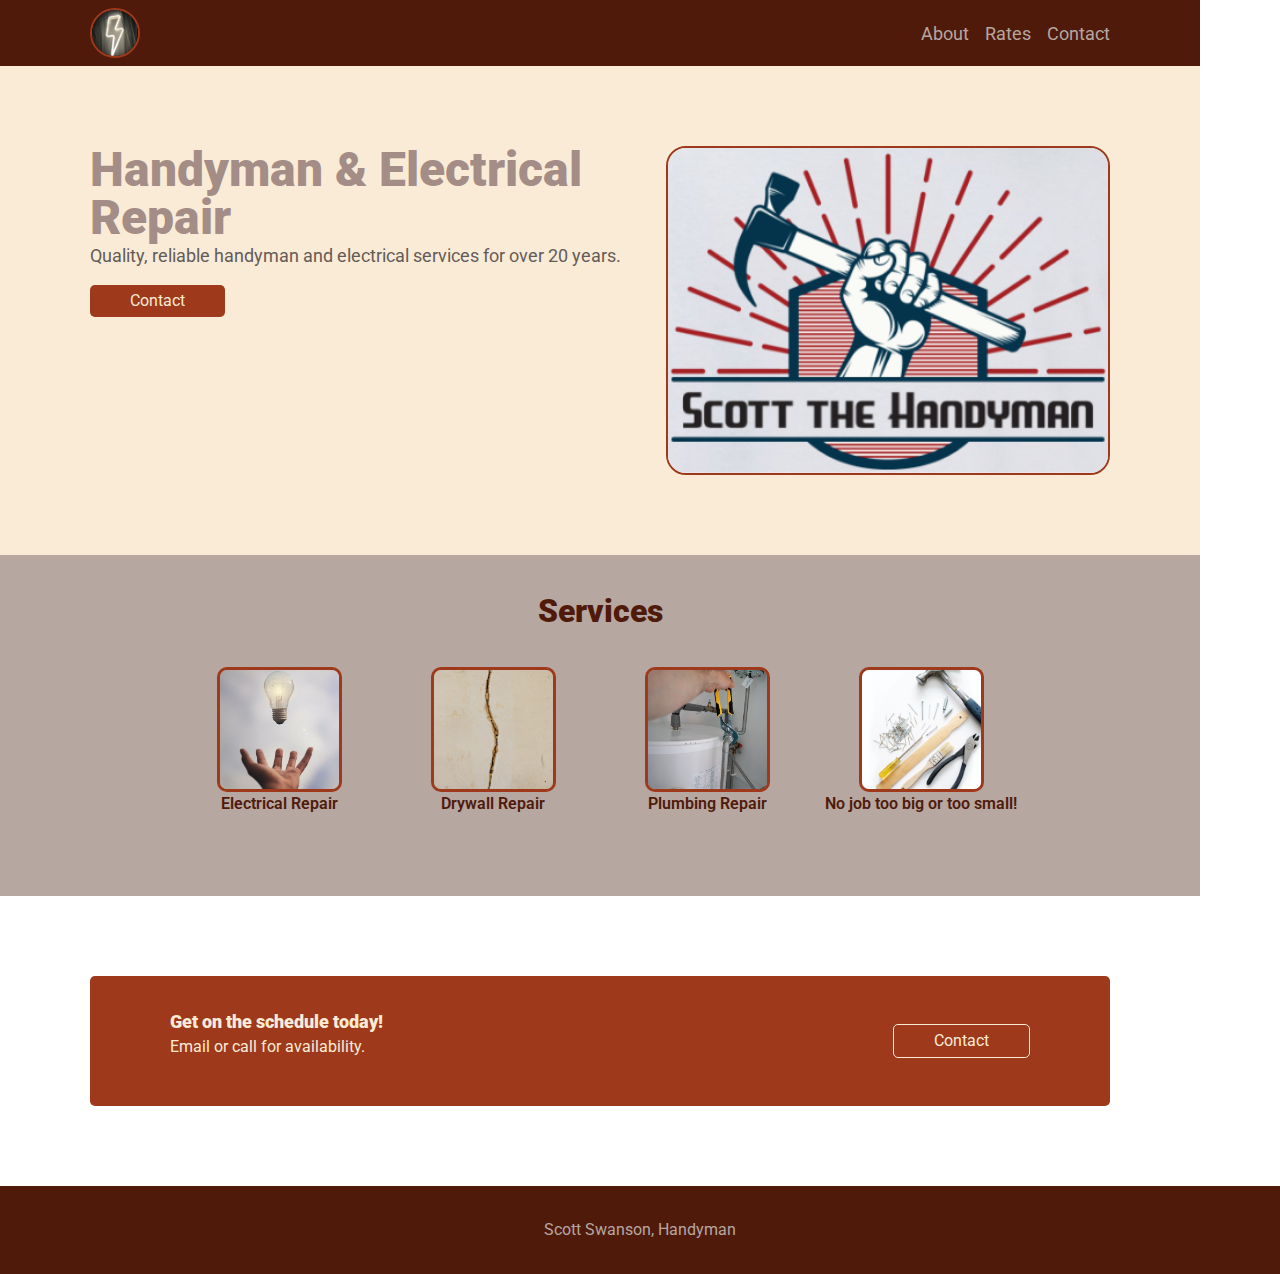
==== index.html @ 8b77b01d "Initial commit" ====
<!DOCTYPE html>
<html lang="en">
<head>
    <meta charset="UTF-8">
    <meta http-equiv="X-UA-Compatible" content="IE=edge">
    <meta name="viewport" content="width=device-width, initial-scale=1.0">
    <title>Odin Landing Page Project</title>
    <link rel="stylesheet" href="styles.css">
    <link rel="preconnect" href="https://fonts.googleapis.com">
<link rel="preconnect" href="https://fonts.gstatic.com" crossorigin>
<link href="https://fonts.googleapis.com/css2?family=Roboto:ital,wght@0,100;0,400;0,900;1,100&display=swap" rel="stylesheet">
</head>
<body>
    <div class="header container">
        <div class="header_content content">
            <img src="images/simone-secci-WNLzDp4elWs-unsplash.jpg" alt="a neon lightning bolt" class="logo"> <!--header logo -->
            <a href="#" class="one">About</a>
            <a href="#" class="two">Rates</a>
            <a href="#" class="three">Contact</a>
        </div>
    </div>
    <div class="section-one container">
        <div class="section-one_content content">
            <div class="section-one_info">
                <h1>Handyman & Electrical Repair</h1>
                <p class="section-one_text">Quality, reliable handyman and electrical services for over 20 years.</p>
                <button>Contact</button>
            </div>
            <img class="section-one_image " src="images/Main.png" alt="hand holding a hammer with a sunburst and a striped badge behind it">
        </div>
    </div>
    <div class="section-two container">
        <div class="section-two_content smaller-content">
            <h2 class="section-two_header">Services</h2>
            <div class="images">
                <div class="images-box">
                    <img class="services" src="images/junior-ferreira-7esRPTt38nI-unsplash (1).jpg" alt="an open hand under a floating lightbulb">
                    <p class="services-text">Electrical Repair</p>
                </div>
                <div class="images-box">
                    <img class="services" src="images/brina-blum-nqttZgQZFyc-unsplash.jpg" alt="cracked wall">
                    <p class="services-text">Drywall Repair</p>
                </div>
                <div class="images-box">
                    <img class="services" src="images/marian-florinel-condruz-C-oYJoIfgCs-unsplash.jpg" alt="hand holding a wrench to pipes">
                    <p class="services-text">Plumbing Repair</p>
                </div>
                <div class="images-box">
                    <img class="services" src="images/julie-molliver-Z3vFp7szCAY-unsplash.jpg" alt="Hammer, screwdriver, paintbrush, wire clippers and nails">
                    <p class="services-text">No job too big or too small!</p>
                </div>
            </div>
        </div>
    </div>
    <div class="section-three container">
        <div class="section-three_content content">
            <div class="cta">
                <p class="cta-header">Get on the schedule today!</p>
                <p>Email or call for availability.</p>
            </div>
            <button class="cta-button">Contact</button>
                </div>
        </div>
    <footer>
        <p>Scott Swanson, Handyman</p>
    </footer>
</body>
</html>
---- styles.css ----
/* Reset */
*, *::before, *::after {
    box-sizing: border-box;
  }
  * {
    margin: 0;
  }
  html, body {
    height: 100%;
  }
  body {
    line-height: 1.5;
    -webkit-font-smoothing: antialiased;
  }
  img, picture, video, canvas, svg {
    display: block;
    max-width: 100%;
  }
  input, button, textarea, select {
    font: inherit;
  }
  p, h1, h2, h3, h4, h5, h6 {
    overflow-wrap: break-word;
  }

/* Variables */

  :root {
    --clr-dark: #501a0b; 
    --clr-mid: #645b57; 
    --clr-light: #a48d86; 
    --clr-lighter: #b6a7a0;
    --clr-lightest: #faebd7;
    --clr-accent: #9e391b;
  }

  /* Styling */

  body {
    /* display: flex;
    flex-direction: column; */
    margin: 0 auto;
    font-family: 'Roboto', sans-serif;
  }

  .container {
    max-width: 1200px;
  }

  .content {
   width: 85%;
   margin: 0 auto;
  }

  .smaller-content {
    width: 70%;
    margin: 0 auto;
  }

  .header, 
  footer,
  a {
    background-color: var(--clr-dark);
    color: var(--clr-lighter);
  }

  .logo {
    width: 50px;
    height: 50px;
    border: 2px solid var(--clr-accent);
    border-radius: 100%;
  }

  a {
    text-decoration: none;
    font-size: 1.125rem;
    color: var(--clr-lighter);
  }

  a:hover {
    color: var(--clr-accent);
  }

  .header_content {
    display: flex;
    justify-content: space-between;
    gap: 1rem;
    align-items: center;
    padding: .5rem 0;
  }

  .one {
    margin-left: auto;
  }

  .section-one {
   background-color: var(--clr-lightest);
    padding: 5rem 0;
    color: var(--clr-light);
  }

  .section-one_content {
    display: flex;
    gap: 1rem;
  }

  h1 {
    font-size: 3rem;
    font-weight: 900;
    line-height: 1;
  }

  .section-one_text {
    font-size: 1.125rem;
    color: var(--clr-mid);
    padding-bottom: 1rem;
  }

  .section-one_image {
    border: 2px solid var(--clr-accent);
    border-radius: 20px;
    width: 50%;
  }

  button {
    background-color: var(--clr-accent);
    border: none;
    color: var(--clr-lightest);
    padding: .25rem 2.5rem;
    border-radius: 5px;
  } 

  button:hover {
    background-color: var(--clr-dark);
    color: var(--clr-accent);
    opacity: 90%;
  }

  .section-two {
    background-color: var(--clr-lighter);
    text-align: center;
    padding-bottom: 5rem;
  }

  .section-two_header {
    padding: 2rem;
    font-size: 2rem;
    font-weight: 900;
    color: var(--clr-dark);
  }

  .images {
    display: flex;
    justify-content: space-between;
    gap: 1rem;
  }

  .images-box {
    display: flex;
    flex-direction: column;
    align-items: center;
    flex: 1;
   }

  .services {
    object-fit: cover;
    width: 125px;
    height: 125px;
    border: 3px solid var(--clr-accent);
    border-radius: 10px;
  }

  .services-text {
    font-size: 1rem;
    font-weight: 600;
    color: var(--clr-dark);
  }

  .section-three {
    padding: 5rem 0;
  }

  .section-three_content {
    background-color: var(--clr-accent);
    color: var(--clr-lightest);
    border-radius: 5px;
    display: flex;
    padding: 2rem 5rem;
    justify-content: space-between;
  }

  .cta-header {
    font-size: 1.125rem;
    font-weight: 900;
  }

  .cta-button {
    border: 1px solid var(--clr-lightest);
    margin: 1rem 0;
  }

  footer {
    margin-top: auto;
    padding: 2rem;
    text-align: center;
  }

  @media (max-width: 650px) {
  .section-one_content,
  .images, 
  .section-three_content {
    flex-direction: column;
  }
  .section-one_info {
    text-align: center;
    padding-bottom: 2rem;
  }
  .section-one_image {
    width: 100%;
  }
  .section-three_content {
    align-items: center;
    text-align: center;
    gap: 1rem;
  }
  .cta-header {
    margin-bottom: 1rem;
  }
  }

  @media (max-width: 300px) {
    .header_content {
      flex-direction: column;
    }
    .one {
      margin-left: 0;
    }
    h1 {
      font-size: 2em;
      padding-bottom: .75em;
    }
    .section-two_header {
      font-size: 1rem;
      font-weight: 700;
    }
  }
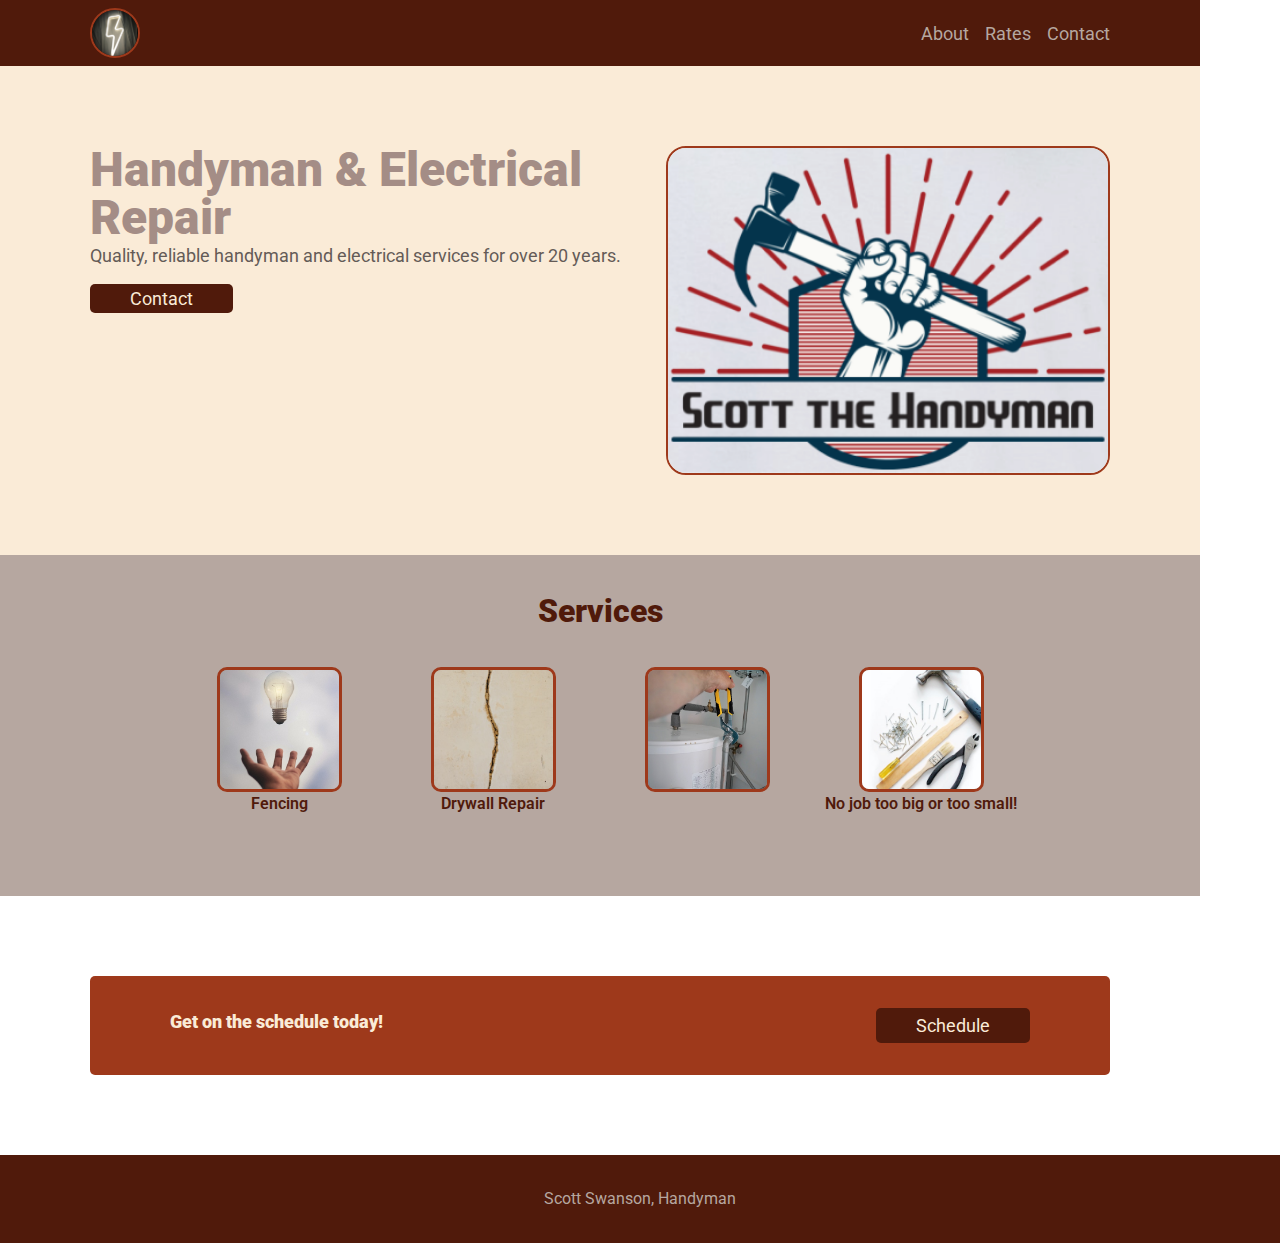
==== commit 103a77a1: "updated contact page with Calendly link and updated buttons to be links to the page" ====
--- a/index.html
+++ b/index.html
@@ -4,7 +4,7 @@
     <meta charset="UTF-8">
     <meta http-equiv="X-UA-Compatible" content="IE=edge">
     <meta name="viewport" content="width=device-width, initial-scale=1.0">
-    <title>Odin Landing Page Project</title>
+    <title>Scott the Handyman Home Page</title>
     <link rel="stylesheet" href="styles.css">
     <link rel="preconnect" href="https://fonts.googleapis.com">
 <link rel="preconnect" href="https://fonts.gstatic.com" crossorigin>
@@ -14,9 +14,9 @@
     <div class="header container">
         <div class="header_content content">
             <img src="images/simone-secci-WNLzDp4elWs-unsplash.jpg" alt="a neon lightning bolt" class="logo"> <!--header logo -->
-            <a href="#" class="one">About</a>
-            <a href="#" class="two">Rates</a>
-            <a href="#" class="three">Contact</a>
+            <a href="about.html" class="one">About</a>
+            <a href="rates.html" class="two">Rates</a>
+            <a href="contact.html" class="three">Contact</a>
         </div>
     </div>
     <div class="section-one container">
@@ -24,7 +24,7 @@
             <div class="section-one_info">
                 <h1>Handyman & Electrical Repair</h1>
                 <p class="section-one_text">Quality, reliable handyman and electrical services for over 20 years.</p>
-                <button>Contact</button>
+                <a href="contact.html" class="cta-button">Contact</a>
             </div>
             <img class="section-one_image " src="images/Main.png" alt="hand holding a hammer with a sunburst and a striped badge behind it">
         </div>
@@ -35,7 +35,7 @@
             <div class="images">
                 <div class="images-box">
                     <img class="services" src="images/junior-ferreira-7esRPTt38nI-unsplash (1).jpg" alt="an open hand under a floating lightbulb">
-                    <p class="services-text">Electrical Repair</p>
+                    <p class="services-text">Fencing</p>
                 </div>
                 <div class="images-box">
                     <img class="services" src="images/brina-blum-nqttZgQZFyc-unsplash.jpg" alt="cracked wall">
@@ -43,7 +43,7 @@
                 </div>
                 <div class="images-box">
                     <img class="services" src="images/marian-florinel-condruz-C-oYJoIfgCs-unsplash.jpg" alt="hand holding a wrench to pipes">
-                    <p class="services-text">Plumbing Repair</p>
+                    <p class="services-text"></p>
                 </div>
                 <div class="images-box">
                     <img class="services" src="images/julie-molliver-Z3vFp7szCAY-unsplash.jpg" alt="Hammer, screwdriver, paintbrush, wire clippers and nails">
@@ -56,9 +56,8 @@
         <div class="section-three_content content">
             <div class="cta">
                 <p class="cta-header">Get on the schedule today!</p>
-                <p>Email or call for availability.</p>
             </div>
-            <button class="cta-button">Contact</button>
+            <a class="cta-button" href="contact.html">Schedule</a>
                 </div>
         </div>
     <footer>
--- a/styles.css
+++ b/styles.css
@@ -37,8 +37,6 @@
   /* Styling */
 
   body {
-    /* display: flex;
-    flex-direction: column; */
     margin: 0 auto;
     font-family: 'Roboto', sans-serif;
   }
@@ -74,7 +72,6 @@
   a {
     text-decoration: none;
     font-size: 1.125rem;
-    color: var(--clr-lighter);
   }
 
   a:hover {
@@ -122,16 +119,15 @@
     width: 50%;
   }
 
-  button {
-    background-color: var(--clr-accent);
-    border: none;
+  .cta-button {
+    background-color: var(--clr-dark);
     color: var(--clr-lightest);
     padding: .25rem 2.5rem;
     border-radius: 5px;
   } 
 
-  button:hover {
-    background-color: var(--clr-dark);
+  .cta-button:hover {
+    background-color: var(--clr-light);
     color: var(--clr-accent);
     opacity: 90%;
   }
@@ -194,11 +190,6 @@
     font-weight: 900;
   }
 
-  .cta-button {
-    border: 1px solid var(--clr-lightest);
-    margin: 1rem 0;
-  }
-
   footer {
     margin-top: auto;
     padding: 2rem;
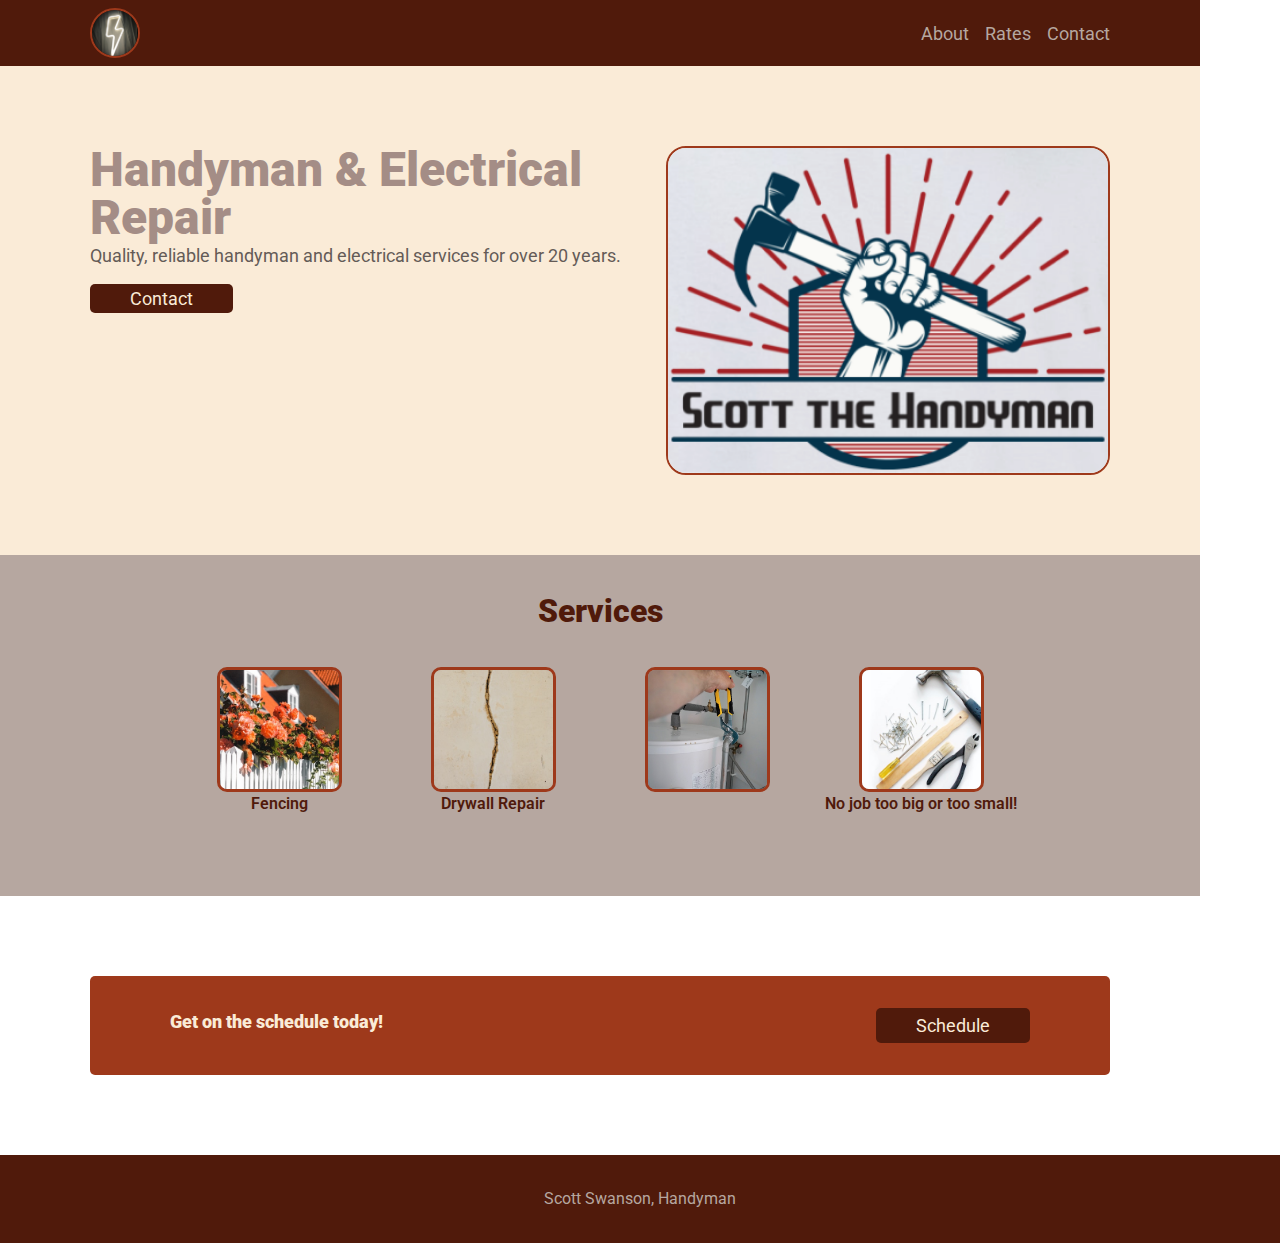
==== commit e65c2749: "changed electrical photo to fencing photo" ====
--- a/index.html
+++ b/index.html
@@ -34,7 +34,7 @@
             <h2 class="section-two_header">Services</h2>
             <div class="images">
                 <div class="images-box">
-                    <img class="services" src="images/junior-ferreira-7esRPTt38nI-unsplash (1).jpg" alt="an open hand under a floating lightbulb">
+                    <img class="services" src="images/jakob-soby-3bg48Ik6cqg-unsplash copy.jpeg" alt="a white fence in front of red flowers">
                     <p class="services-text">Fencing</p>
                 </div>
                 <div class="images-box">
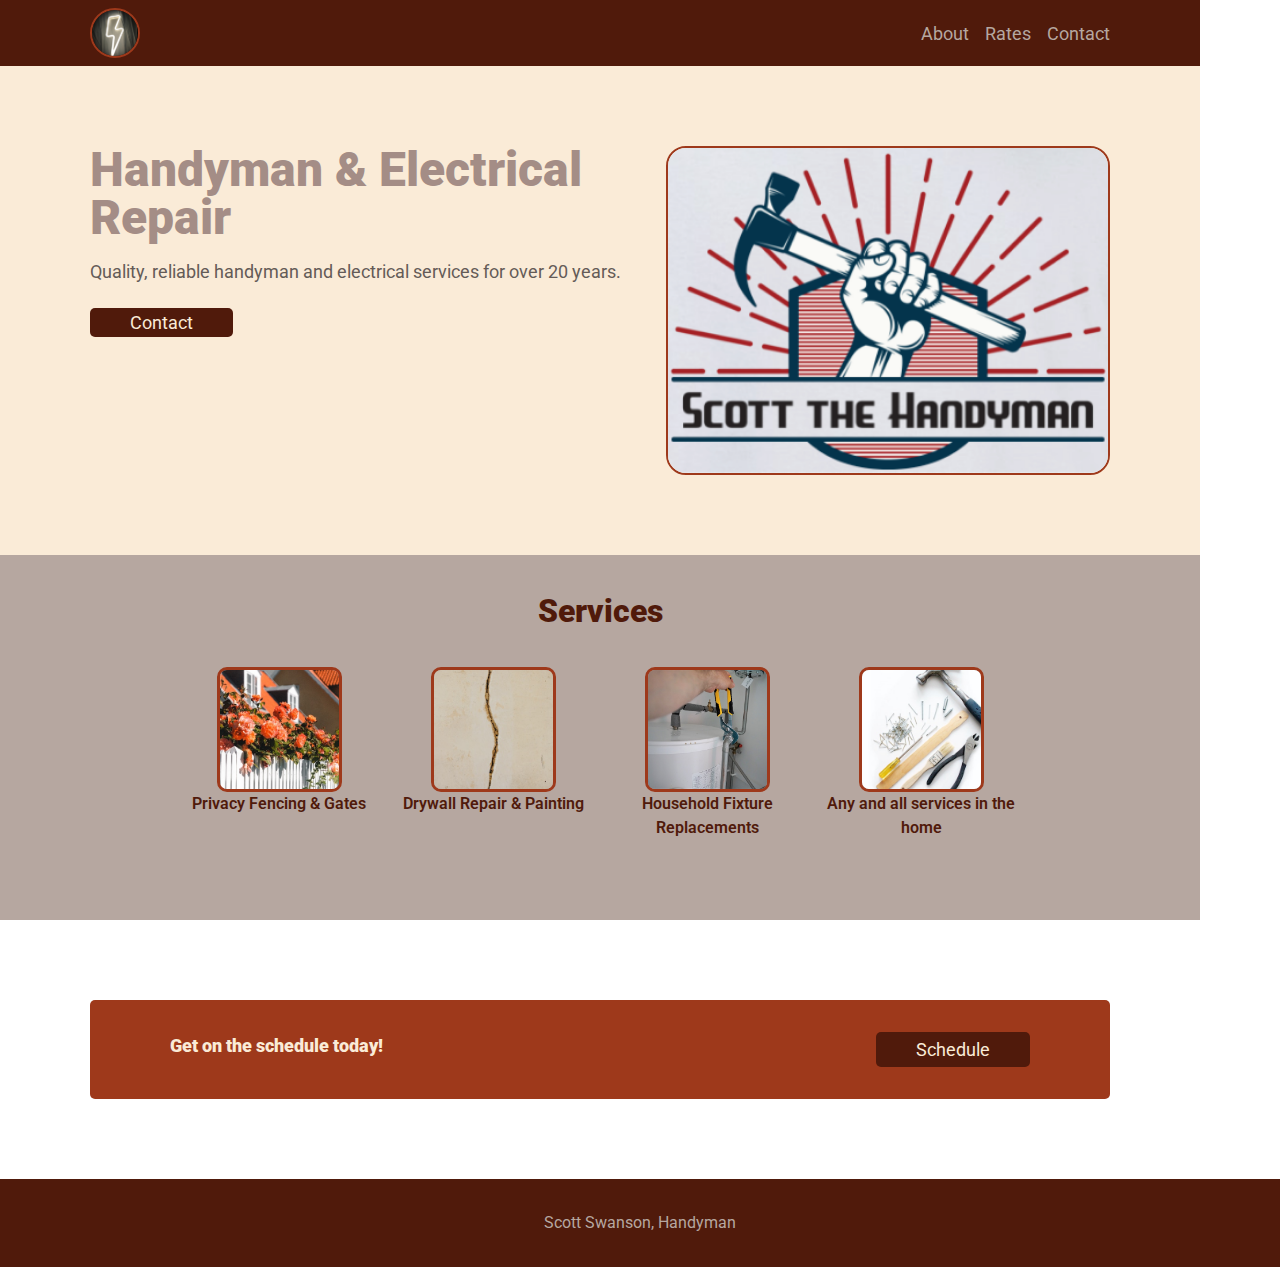
==== commit edbb8281: "added rates, centered h1 on contact page, updated spacing in section one" ====
--- a/index.html
+++ b/index.html
@@ -10,7 +10,7 @@
 <link rel="preconnect" href="https://fonts.gstatic.com" crossorigin>
 <link href="https://fonts.googleapis.com/css2?family=Roboto:ital,wght@0,100;0,400;0,900;1,100&display=swap" rel="stylesheet">
 </head>
-<body>
+<body class="page-main">
     <div class="header container">
         <div class="header_content content">
             <img src="images/simone-secci-WNLzDp4elWs-unsplash.jpg" alt="a neon lightning bolt" class="logo"> <!--header logo -->
@@ -35,19 +35,19 @@
             <div class="images">
                 <div class="images-box">
                     <img class="services" src="images/jakob-soby-3bg48Ik6cqg-unsplash copy.jpeg" alt="a white fence in front of red flowers">
-                    <p class="services-text">Fencing</p>
+                    <p class="services-text">Privacy Fencing & Gates</p>
                 </div>
                 <div class="images-box">
                     <img class="services" src="images/brina-blum-nqttZgQZFyc-unsplash.jpg" alt="cracked wall">
-                    <p class="services-text">Drywall Repair</p>
+                    <p class="services-text">Drywall Repair & Painting</p>
                 </div>
                 <div class="images-box">
                     <img class="services" src="images/marian-florinel-condruz-C-oYJoIfgCs-unsplash.jpg" alt="hand holding a wrench to pipes">
-                    <p class="services-text"></p>
+                    <p class="services-text">Household Fixture Replacements</p>
                 </div>
                 <div class="images-box">
                     <img class="services" src="images/julie-molliver-Z3vFp7szCAY-unsplash.jpg" alt="Hammer, screwdriver, paintbrush, wire clippers and nails">
-                    <p class="services-text">No job too big or too small!</p>
+                    <p class="services-text">Any and all services in the home</p>
                 </div>
             </div>
         </div>
--- a/styles.css
+++ b/styles.css
@@ -105,18 +105,24 @@
     font-size: 3rem;
     font-weight: 900;
     line-height: 1;
+    padding-bottom: 1rem;
   }
 
   .section-one_text {
     font-size: 1.125rem;
     color: var(--clr-mid);
-    padding-bottom: 1rem;
+    padding-bottom: 1.5rem;
   }
 
   .section-one_image {
     border: 2px solid var(--clr-accent);
     border-radius: 20px;
     width: 50%;
+  }
+
+  .page-contact .section-one_content {
+    display: flex;
+    justify-content: center;
   }
 
   .cta-button {
@@ -145,6 +151,12 @@
     color: var(--clr-dark);
   }
 
+  .section-two_text {
+    font-size: 1.125rem;
+    color: var(--clr-dark);
+    padding-bottom: 2rem;
+  }
+
   .images {
     display: flex;
     justify-content: space-between;
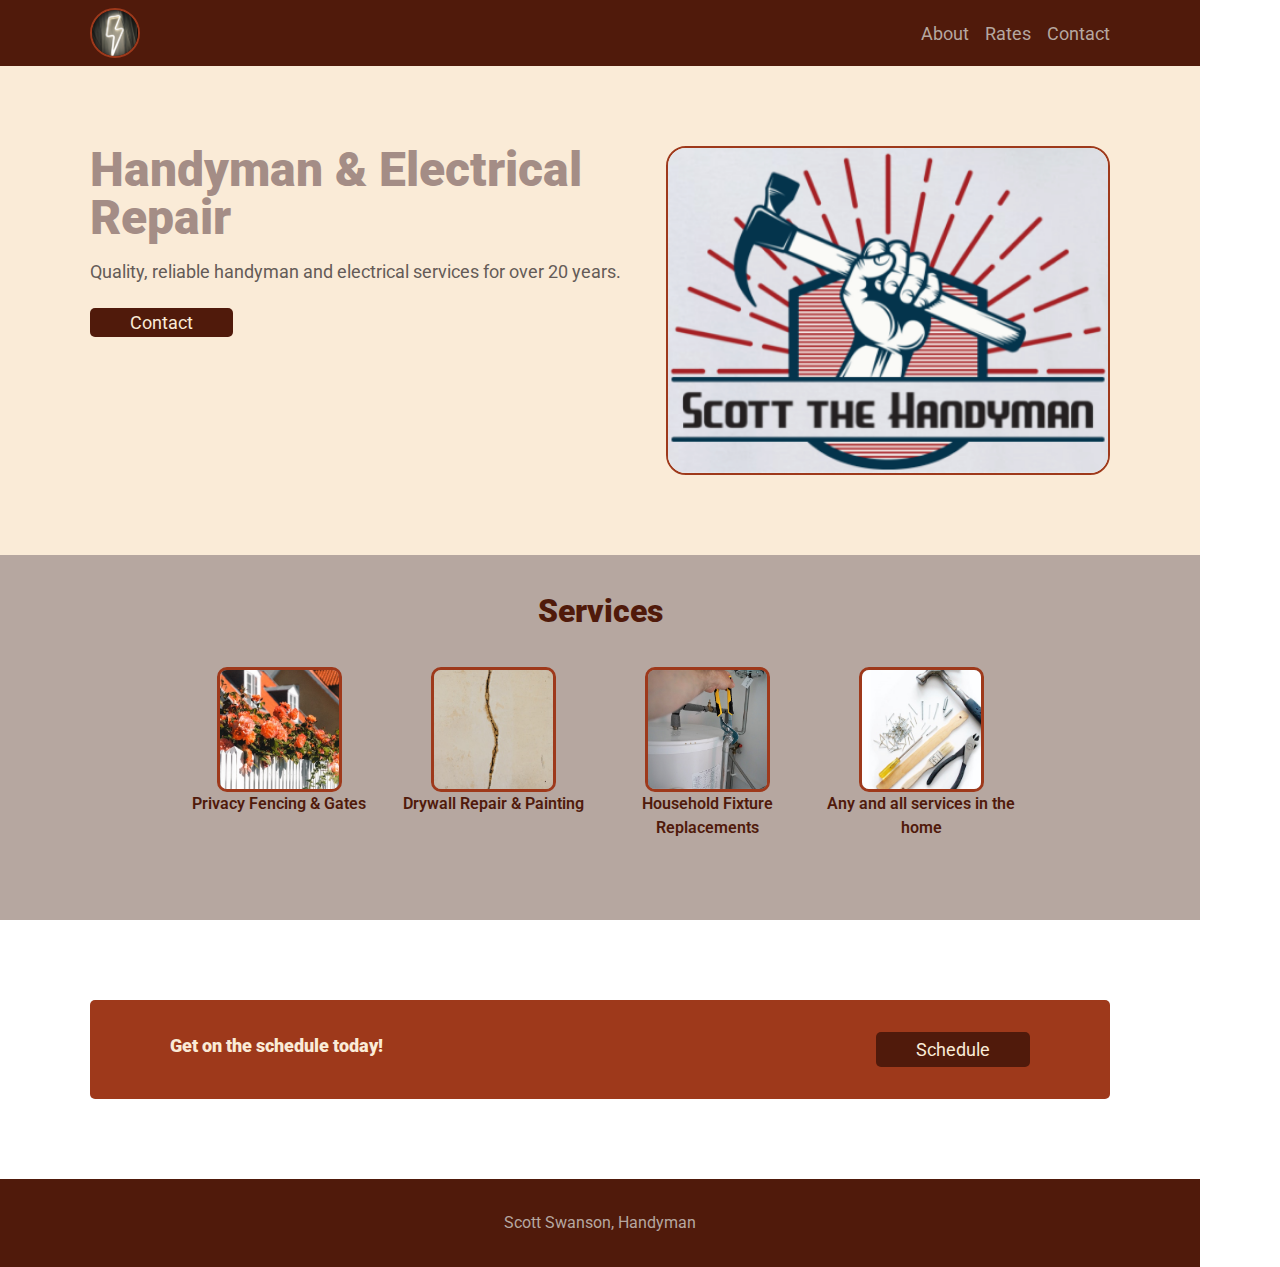
==== commit e382dd28: "fixed the footer to be a container like the rest of the sections" ====
--- a/index.html
+++ b/index.html
@@ -60,7 +60,7 @@
             <a class="cta-button" href="contact.html">Schedule</a>
                 </div>
         </div>
-    <footer>
+    <footer class="container">
         <p>Scott Swanson, Handyman</p>
     </footer>
 </body>
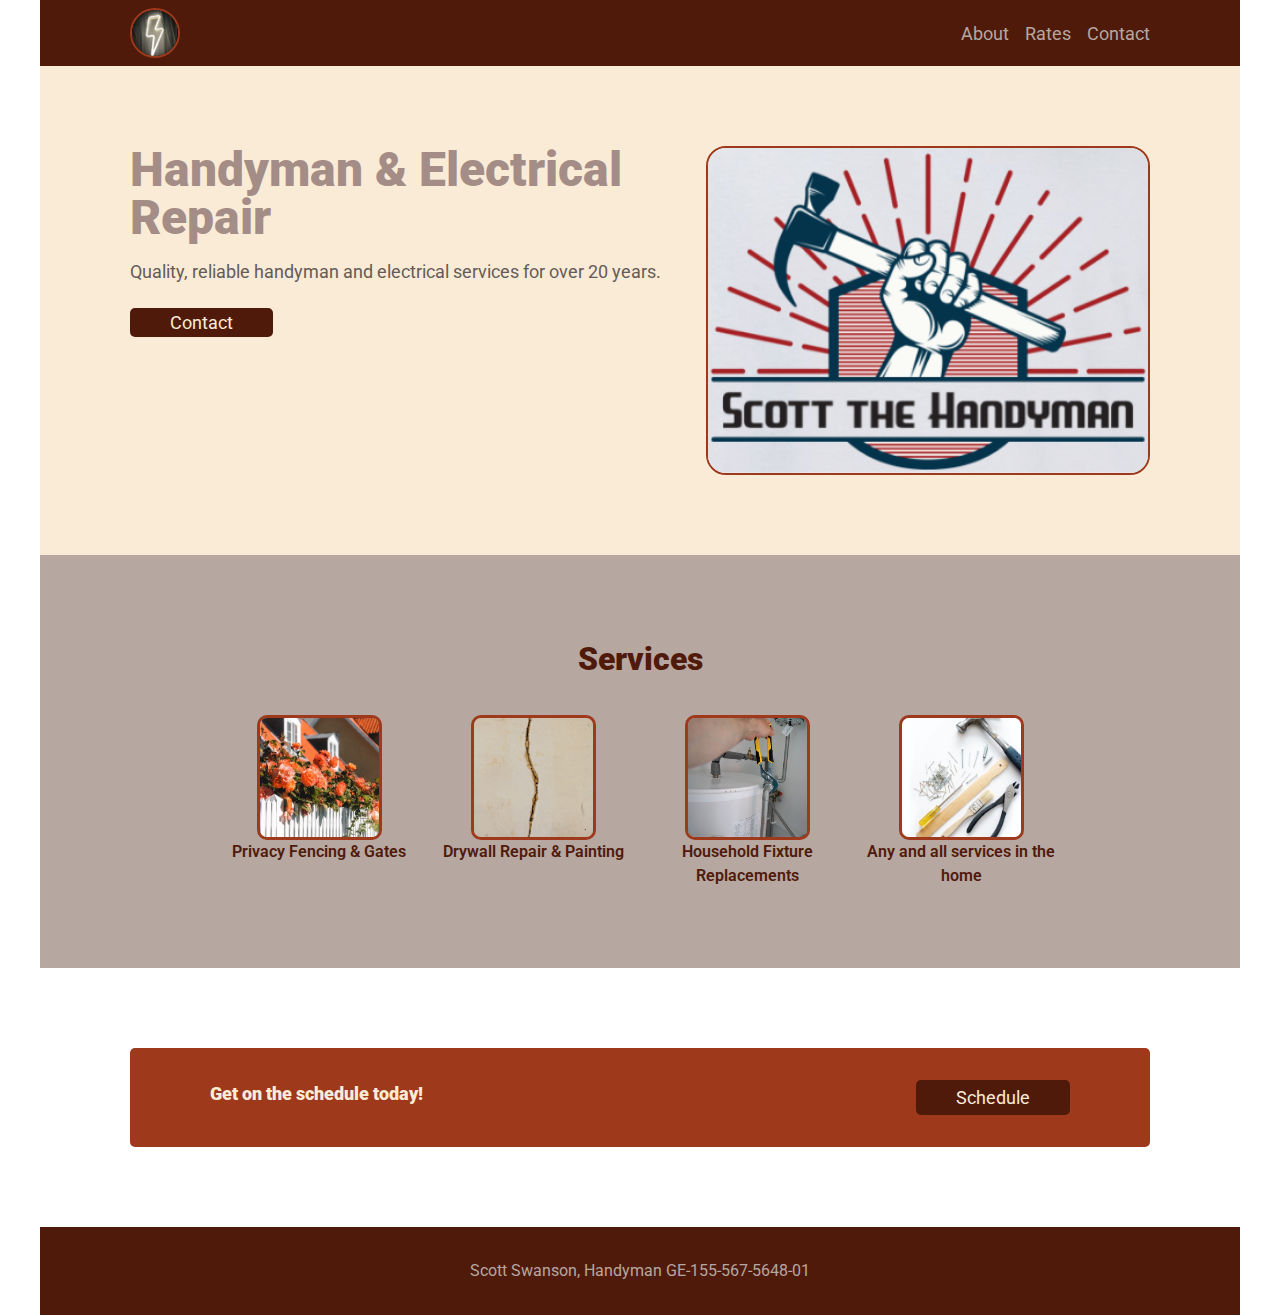
==== commit f6739b11: "small styling changes and addition of GE number to footer" ====
--- a/index.html
+++ b/index.html
@@ -61,7 +61,7 @@
                 </div>
         </div>
     <footer class="container">
-        <p>Scott Swanson, Handyman</p>
+        <p>Scott Swanson, Handyman GE-155-567-5648-01</p>
     </footer>
 </body>
 </html>--- a/styles.css
+++ b/styles.css
@@ -43,6 +43,7 @@
 
   .container {
     max-width: 1200px;
+    margin: 0 auto;
   }
 
   .content {
@@ -86,12 +87,14 @@
     padding: .5rem 0;
   }
 
+
+
   .one {
     margin-left: auto;
   }
 
   .section-one {
-   background-color: var(--clr-lightest);
+    background-color: var(--clr-lightest);
     padding: 5rem 0;
     color: var(--clr-light);
   }
@@ -141,14 +144,20 @@
   .section-two {
     background-color: var(--clr-lighter);
     text-align: center;
-    padding-bottom: 5rem;
-  }
-
-  .section-two_header {
-    padding: 2rem;
+    padding: 5rem 0;
+    max-width: 1200px;
+    margin: 0 auto;
+  }
+
+  .section-two_header, .min-text {
+    padding-bottom: 2rem;
     font-size: 2rem;
     font-weight: 900;
     color: var(--clr-dark);
+  }
+
+  .min-text {
+    font-size: 1.5rem;
   }
 
   .section-two_text {
@@ -231,18 +240,24 @@
   }
   }
 
-  @media (max-width: 300px) {
+  @media (max-width: 375px) {
     .header_content {
       flex-direction: column;
     }
+    .header {
+      padding: 2rem;
+    }
     .one {
       margin-left: 0;
+    }
+    .page-about .section-one_info, .page-about .section-one_text, .page-rates .section-one_info, .page-rates .section-one_text, .page-contact .section-one_info, .page-contact .section-one_text {
+      padding: 0;
     }
     h1 {
       font-size: 2em;
       padding-bottom: .75em;
     }
-    .section-two_header {
+    .section-two_header, .min-text {
       font-size: 1rem;
       font-weight: 700;
     }
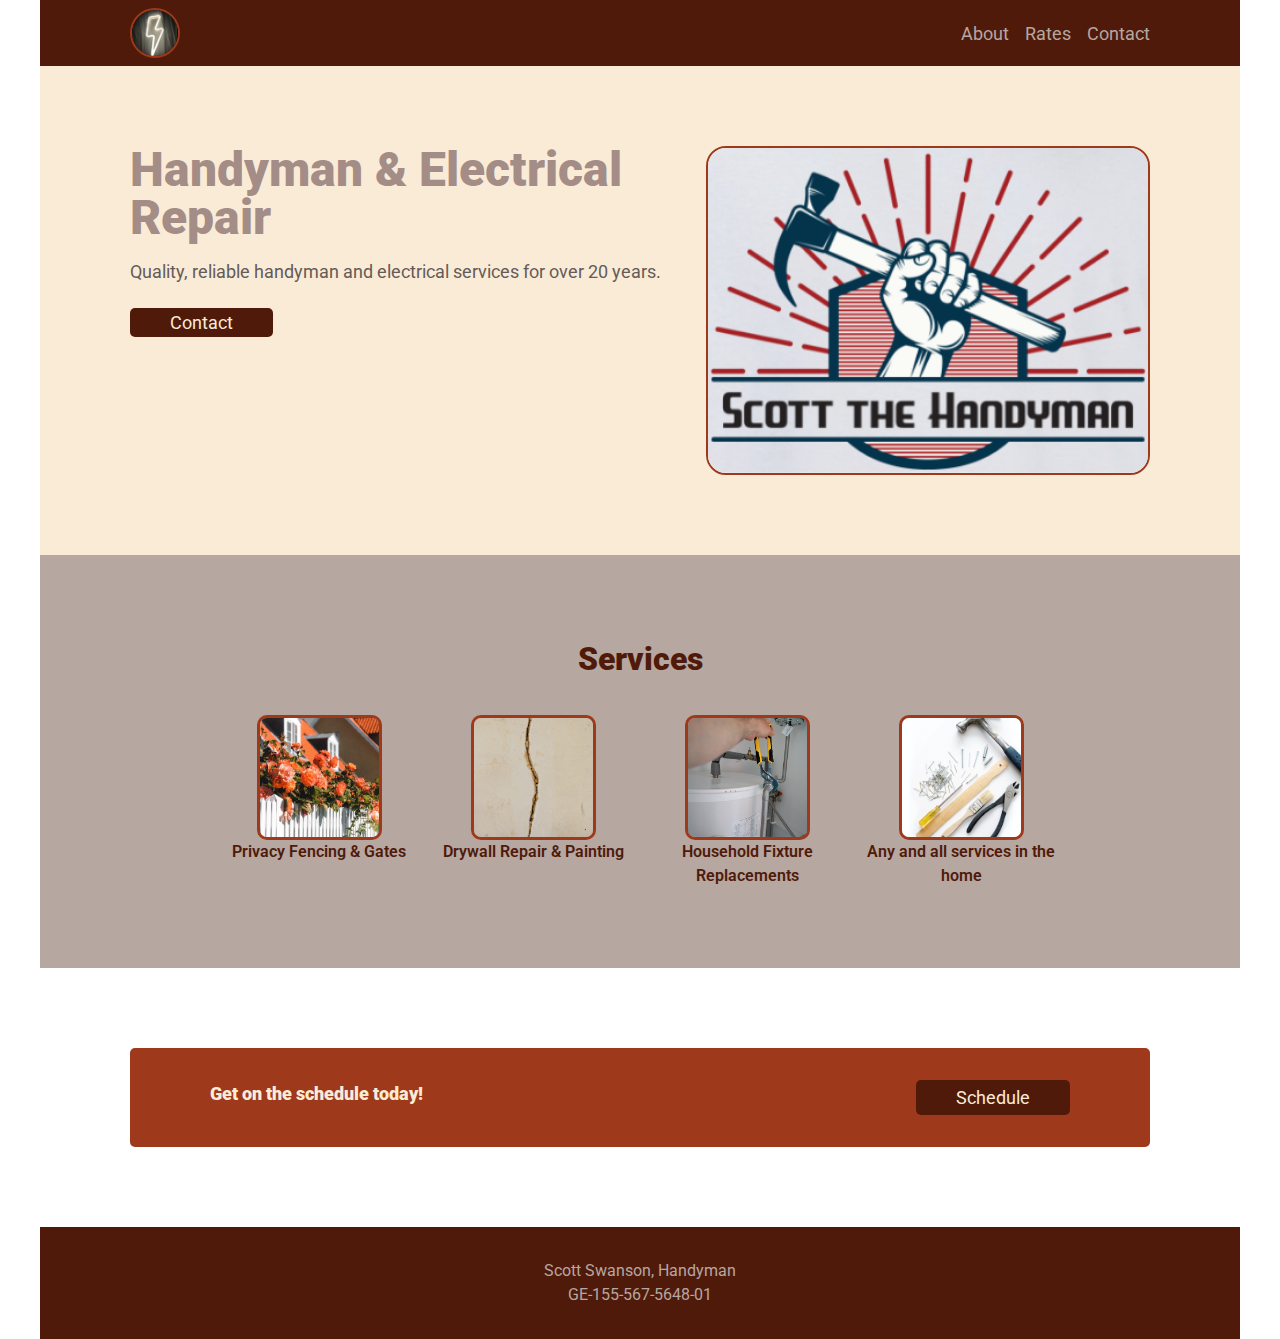
==== commit 935e968f: "fixed spacing on section two in the media queries, made all image paths relative, fixed text in foot" ====
--- a/index.html
+++ b/index.html
@@ -13,10 +13,10 @@
 <body class="page-main">
     <div class="header container">
         <div class="header_content content">
-            <img src="images/simone-secci-WNLzDp4elWs-unsplash.jpg" alt="a neon lightning bolt" class="logo"> <!--header logo -->
-            <a href="about.html" class="one">About</a>
-            <a href="rates.html" class="two">Rates</a>
-            <a href="contact.html" class="three">Contact</a>
+            <img src="./images/simone-secci-WNLzDp4elWs-unsplash.jpg" alt="a neon lightning bolt" class="logo"> <!--header logo -->
+            <a href="./about.html" class="one">About</a>
+            <a href="./rates.html" class="two">Rates</a>
+            <a href="./contact.html" class="three">Contact</a>
         </div>
     </div>
     <div class="section-one container">
@@ -26,7 +26,7 @@
                 <p class="section-one_text">Quality, reliable handyman and electrical services for over 20 years.</p>
                 <a href="contact.html" class="cta-button">Contact</a>
             </div>
-            <img class="section-one_image " src="images/Main.png" alt="hand holding a hammer with a sunburst and a striped badge behind it">
+            <img class="section-one_image " src="./images/Main.png" alt="hand holding a hammer with a sunburst and a striped badge behind it">
         </div>
     </div>
     <div class="section-two container">
@@ -34,19 +34,19 @@
             <h2 class="section-two_header">Services</h2>
             <div class="images">
                 <div class="images-box">
-                    <img class="services" src="images/jakob-soby-3bg48Ik6cqg-unsplash copy.jpeg" alt="a white fence in front of red flowers">
+                    <img class="services" src="./images/jakob-soby-3bg48Ik6cqg-unsplash copy.jpeg" alt="a white fence in front of red flowers">
                     <p class="services-text">Privacy Fencing & Gates</p>
                 </div>
                 <div class="images-box">
-                    <img class="services" src="images/brina-blum-nqttZgQZFyc-unsplash.jpg" alt="cracked wall">
+                    <img class="services" src="./images/brina-blum-nqttZgQZFyc-unsplash.jpg" alt="cracked wall">
                     <p class="services-text">Drywall Repair & Painting</p>
                 </div>
                 <div class="images-box">
-                    <img class="services" src="images/marian-florinel-condruz-C-oYJoIfgCs-unsplash.jpg" alt="hand holding a wrench to pipes">
+                    <img class="services" src="./images/marian-florinel-condruz-C-oYJoIfgCs-unsplash.jpg" alt="hand holding a wrench to pipes">
                     <p class="services-text">Household Fixture Replacements</p>
                 </div>
                 <div class="images-box">
-                    <img class="services" src="images/julie-molliver-Z3vFp7szCAY-unsplash.jpg" alt="Hammer, screwdriver, paintbrush, wire clippers and nails">
+                    <img class="services" src="./images/julie-molliver-Z3vFp7szCAY-unsplash.jpg" alt="Hammer, screwdriver, paintbrush, wire clippers and nails">
                     <p class="services-text">Any and all services in the home</p>
                 </div>
             </div>
@@ -61,7 +61,8 @@
                 </div>
         </div>
     <footer class="container">
-        <p>Scott Swanson, Handyman GE-155-567-5648-01</p>
+        <p>Scott Swanson, Handyman</p>
+        <p>GE-155-567-5648-01</p>
     </footer>
 </body>
 </html>--- a/styles.css
+++ b/styles.css
@@ -87,8 +87,6 @@
     padding: .5rem 0;
   }
 
-
-
   .one {
     margin-left: auto;
   }
@@ -217,6 +215,12 @@
     text-align: center;
   }
 
+  @media (max-width: 900px) {
+    .smaller-content {
+      width: 85%;
+    }
+  }
+
   @media (max-width: 650px) {
   .section-one_content,
   .images, 
@@ -230,6 +234,9 @@
   .section-one_image {
     width: 100%;
   }
+  .images {
+    gap: 3rem;
+  }
   .section-three_content {
     align-items: center;
     text-align: center;
